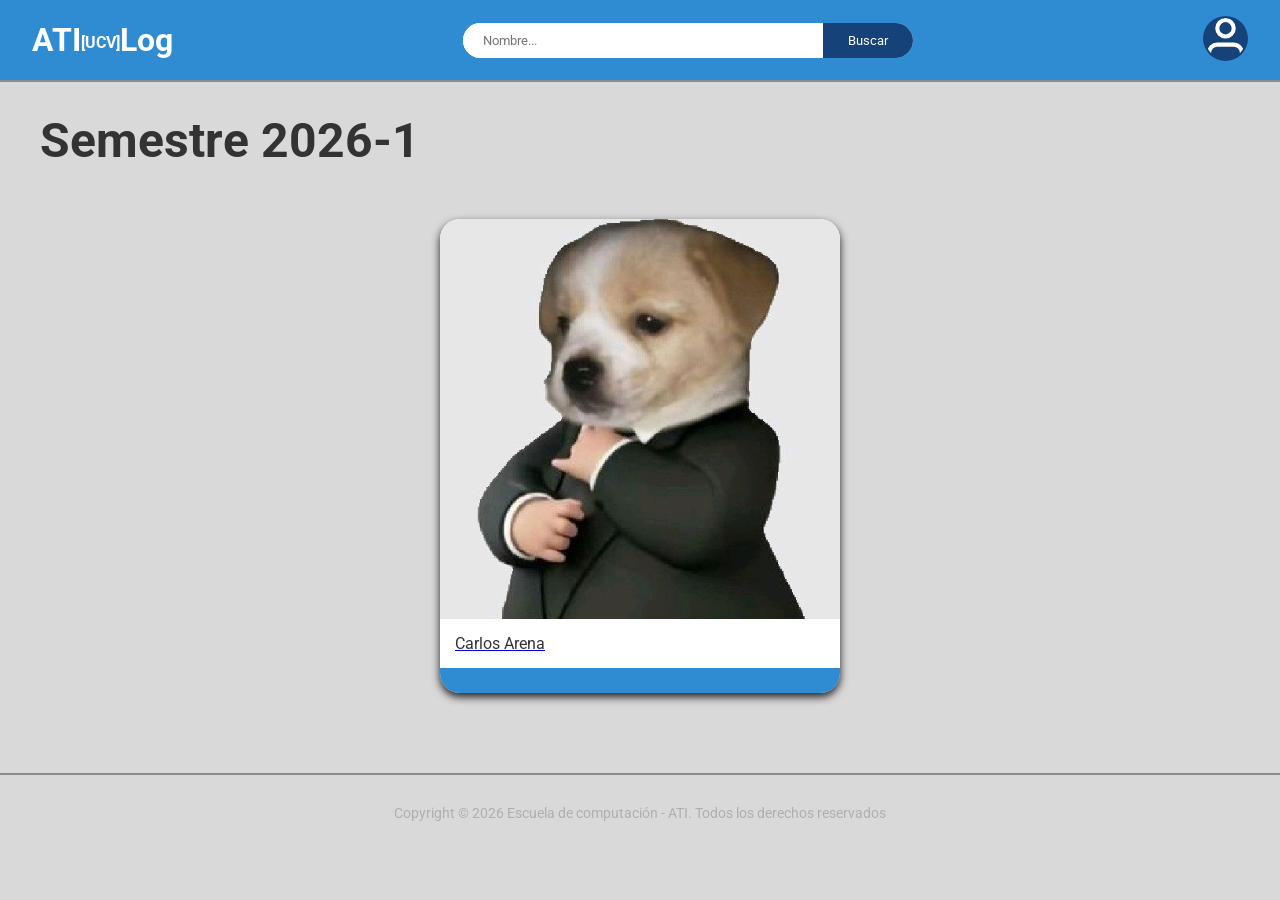
==== index.html @ d894850e "sin dummies" ====
<!DOCTYPE html>
<html lang="en">
<head>
    <meta charset="UTF-8">
    <meta name="viewport" content="width=device-width, initial-scale=1.0">
    <title>ATI[UCV]Log 2026-1</title>
    <link rel="icon" sizes="32x32" href="/icon/cropped-logonuevo-32x32.png" type="image/png">
    <link rel="icon" sizes="192x192" href="/icon/cropped-logonuevo-192x192.png" type="image/png">

    <style>
        @import url(css/style.css);
    </style>
</head>
<body class="index">
    <header>
        <nav class="navbar">
            <div class="logo">
                <h1>ATI<span>[UCV]</span>Log</h1>
            </div>
            
            <div class="search-container">
                <form action="#">
                    <input type="text" placeholder="Nombre..." name="search">
                    <button type="submit">Buscar</button>
                </form>
            </div>

            <div class="user-icon">
                <img src="icon/userIcon.svg" alt="User">
            </div>
            <div class="hamburger-menu">
                <img src="../icon/menuIcon.svg" alt="Menu desplegable">
            </div>
        </nav>
    </header>
    <section class="main-content">
        <div class="title-section">
            <h2>Semestre 2026-1</h2>
        </div>
        
        <div class="card-container">
            <a href="30371074/profile.html">
                <div class="card">
                    <div class="card-header">
                        <img src="30371074/30371074Big.jpg" alt="30371074">
                    </div>
                    <div class="card-footer">
                        <p>Carlos Arena</p>
                    <div class="blue-bar"></div>
                    </div>
                </div>
            </a>
        </div>
    </section>
    <footer>
        <p>Copyright © 2026 Escuela de computación - ATI. Todos los derechos reservados</p>
    </footer>
    
</body>
</html>
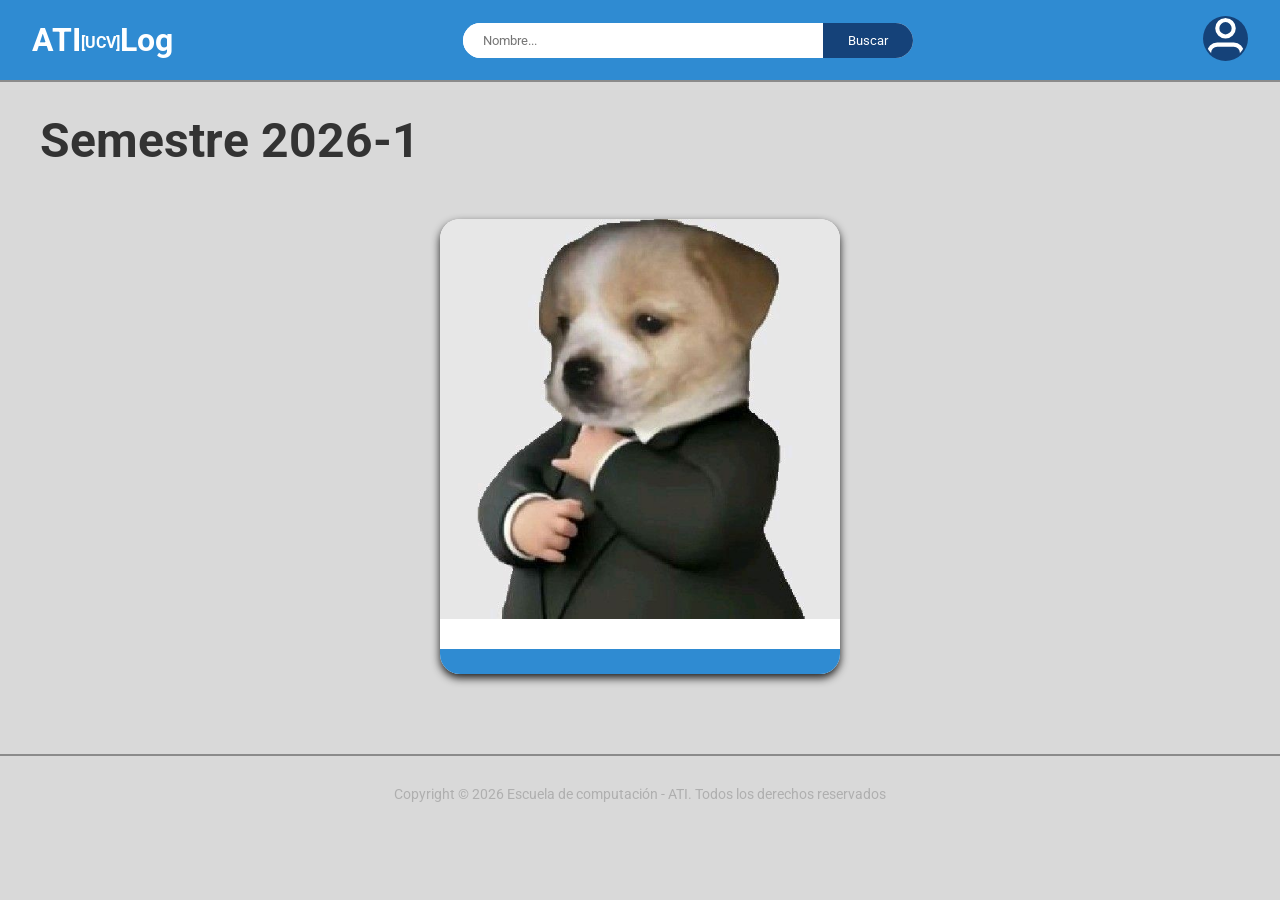
==== commit e1c8a82f: "configuración desde javascript" ====
--- a/index.html
+++ b/index.html
@@ -7,6 +7,8 @@
     <link rel="icon" sizes="32x32" href="/icon/cropped-logonuevo-32x32.png" type="image/png">
     <link rel="icon" sizes="192x192" href="/icon/cropped-logonuevo-192x192.png" type="image/png">
 
+    <script src="conf/configES.json" defer></script>
+    <script src="js/index.js" defer></script>
     <style>
         @import url(css/style.css);
     </style>
@@ -15,13 +17,13 @@
     <header>
         <nav class="navbar">
             <div class="logo">
-                <h1>ATI<span>[UCV]</span>Log</h1>
+                <h1><span></span></h1>
             </div>
             
             <div class="search-container">
                 <form action="#">
                     <input type="text" placeholder="Nombre..." name="search">
-                    <button type="submit">Buscar</button>
+                    <button type="submit"></button>
                 </form>
             </div>
 
@@ -35,7 +37,7 @@
     </header>
     <section class="main-content">
         <div class="title-section">
-            <h2>Semestre 2026-1</h2>
+            <h2></h2>
         </div>
         
         <div class="card-container">
@@ -45,7 +47,7 @@
                         <img src="30371074/30371074Big.jpg" alt="30371074">
                     </div>
                     <div class="card-footer">
-                        <p>Carlos Arena</p>
+                        <p></p>
                     <div class="blue-bar"></div>
                     </div>
                 </div>
@@ -53,7 +55,7 @@
         </div>
     </section>
     <footer>
-        <p>Copyright © 2026 Escuela de computación - ATI. Todos los derechos reservados</p>
+        <p></p>
     </footer>
     
 </body>
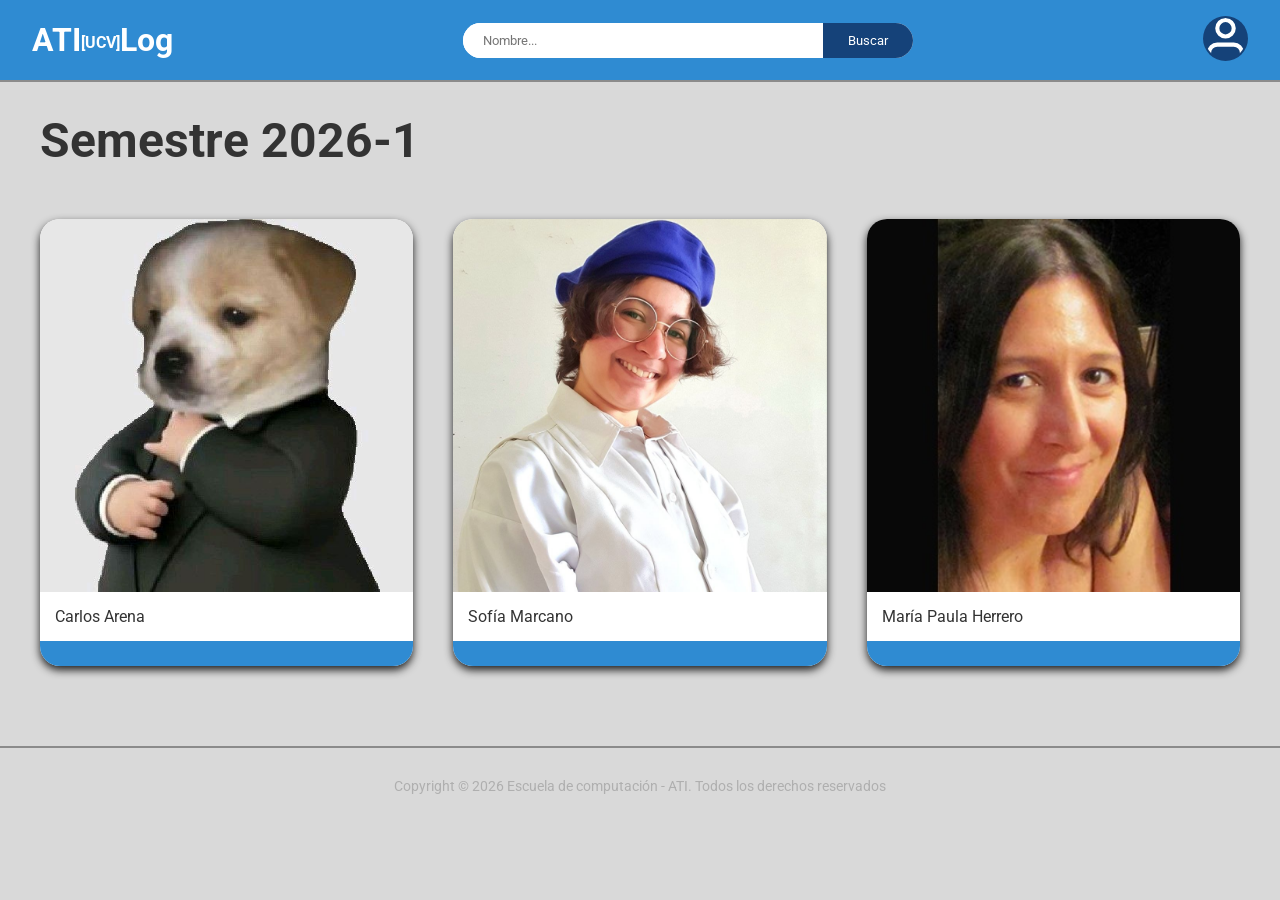
==== commit f6f99da3: "listado de perfiles dinámico usando javascript" ====
--- a/index.html
+++ b/index.html
@@ -8,6 +8,7 @@
     <link rel="icon" sizes="192x192" href="/icon/cropped-logonuevo-192x192.png" type="image/png">
 
     <script src="conf/configES.json" defer></script>
+    <script src="data/index.json" defer></script>
     <script src="js/index.js" defer></script>
     <style>
         @import url(css/style.css);
@@ -40,11 +41,11 @@
             <h2></h2>
         </div>
         
-        <div class="card-container">
+        <div id ="contenedor-cartas" class="card-container">
             <a href="30371074/profile.html">
                 <div class="card">
                     <div class="card-header">
-                        <img src="30371074/30371074Big.jpg" alt="30371074">
+                        <img src="foto.jpg" alt="foto">
                     </div>
                     <div class="card-footer">
                         <p></p>
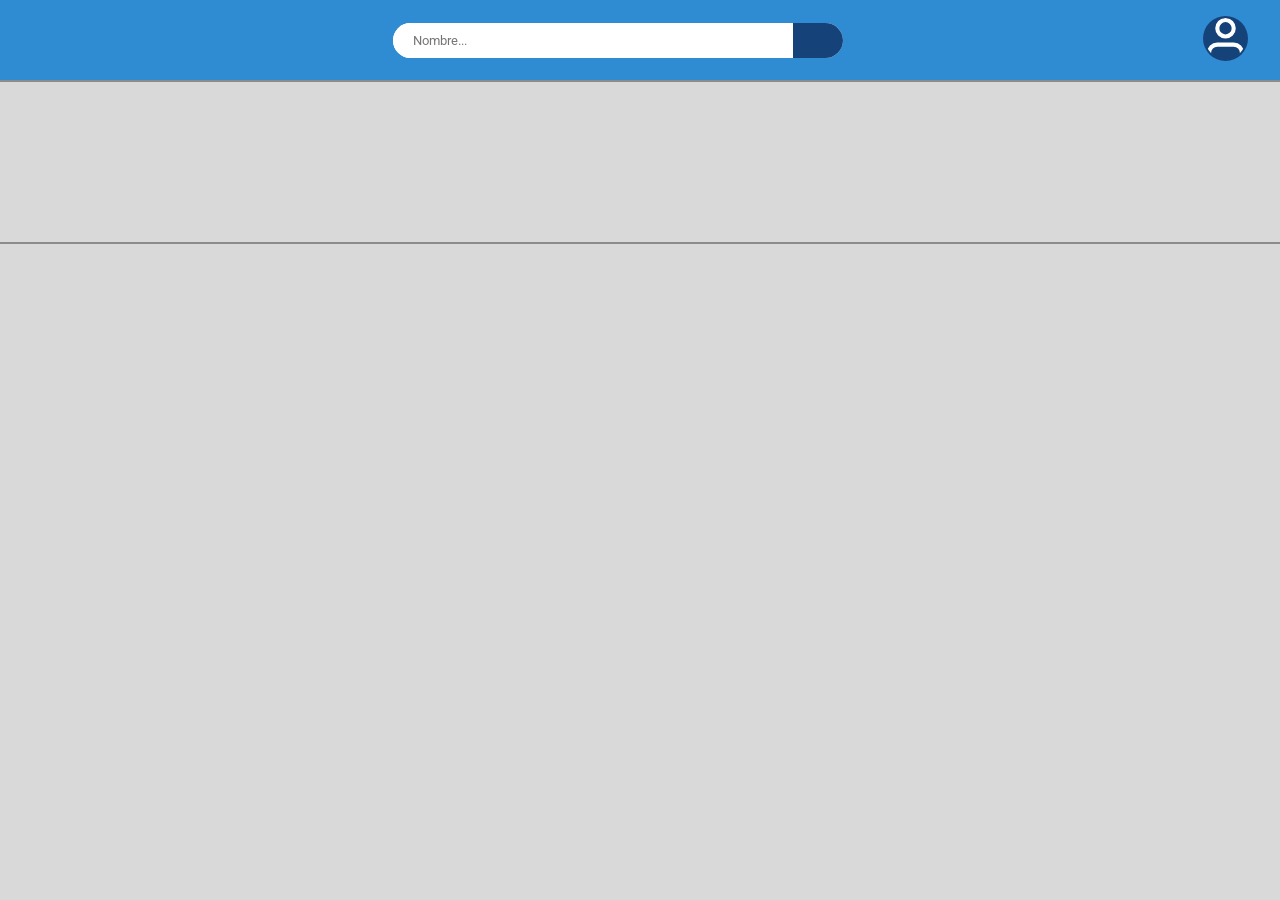
==== commit fd693f33: "búsqueda de perfiles" ====
--- a/index.html
+++ b/index.html
@@ -7,9 +7,8 @@
     <link rel="icon" sizes="32x32" href="/icon/cropped-logonuevo-32x32.png" type="image/png">
     <link rel="icon" sizes="192x192" href="/icon/cropped-logonuevo-192x192.png" type="image/png">
 
-    <script src="conf/configES.json" defer></script>
-    <script src="data/index.json" defer></script>
-    <script src="js/index.js" defer></script>
+    <script src="data/index.json" ></script>
+    <script src="js/index.js" ></script>
     <style>
         @import url(css/style.css);
     </style>
@@ -42,17 +41,6 @@
         </div>
         
         <div id ="contenedor-cartas" class="card-container">
-            <a href="30371074/profile.html">
-                <div class="card">
-                    <div class="card-header">
-                        <img src="foto.jpg" alt="foto">
-                    </div>
-                    <div class="card-footer">
-                        <p></p>
-                    <div class="blue-bar"></div>
-                    </div>
-                </div>
-            </a>
         </div>
     </section>
     <footer>
